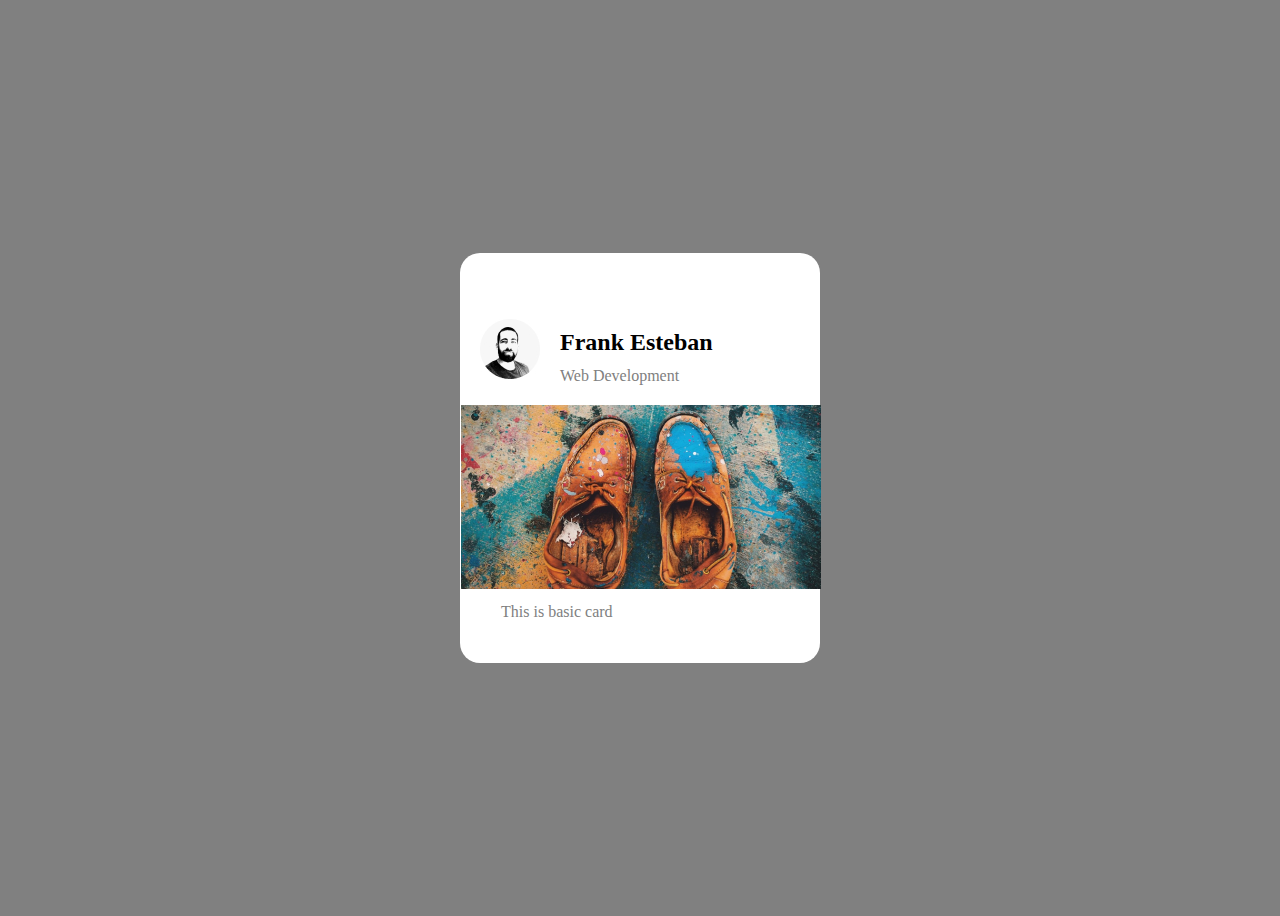
==== Top Uni Card_Project/index.html @ 64554142 "Add files via upload" ====
<!DOCTYPE html>
<html lang="en">
<head>
    <meta charset="UTF-8">
    <meta http-equiv="X-UA-Compatible" content="IE=edge">
    <meta name="viewport" content="width=device-width, initial-scale=1.0">
    <title>Document</title>
    <link rel="stylesheet" href="https://cdnjs.cloudflare.com/ajax/libs/font-awesome/6.2.0/css/all.min.css" integrity="sha512-xh6O/CkQoPOWDdYTDqeRdPCVd1SpvCA9XXcUnZS2FmJNp1coAFzvtCN9BmamE+4aHK8yyUHUSCcJHgXloTyT2A==" crossorigin="anonymous" referrerpolicy="no-referrer" />
    <link rel="stylesheet" href="main.css">
</head>
<body>
    <div class="card">
        <div class="card-head">
            <img src="Task3_Images/profile Image Card1.jpg" alt="" id="">
            <div class="card_ifo1">
                <h2 >Frank Esteban</h2>
            <p>Web Development</p>
            <div class="icon">
                <i class="fa-solid fa-ellipsis-vertical"></i>
            </div>
            </div>
        </div>
        <div class="card-content">

            <img src="Task3_Images/rough_shoe.png" alt="" id="image">
        
        <p class="card-body">
            This is basic card
        </p>
        
    </div>

    </div>
</body>
</html>
---- Top Uni Card_Project/main.css ----
:root{
    --clr-neutral-900:(207, 19%, 9%)
    


}

body{
    display: grid;
    min-height: 100vh;
    place-items: center;
    line-height: 1.6;
background: gray;
}

.card{
    background-color: white;
    height: 360px;
    width: 360px;
    background-size: cover;
    padding: 5rem 0 0;
    border-radius: 20px;
    padding-top: 50px;

}
#image{
    margin-left: -20.5px;
}
.card p{
    color: gray;
    margin-left: 20px;
    margin-top: 2px;
}

.card h2{
    margin-left: 20px;
    margin-bottom: 0;
}



.card-content{
    padding-left: 20px;
    margin-left: 1.1px;
    margin-right: 2px;
    margin-top: 10px;
    margin-bottom: 10px;

    /*background: rgba(20, 19, 19, 0.2);*/
}
.card-content img{
margin-right: 12px;
margin-right: 100px;
height: auto;


}
/*.card-head {
    margin-top: 120px;
    margin-top: -9%;
}*/

.card-head {
margin-bottom: 10px;
margin-left: 20px;
display: flex;
align-items: center;
}

/*.card_ifo1 h2{
    display: flex;
    margin-bottom: 10px;
    margin-right: 20px;
    text-align: center;
    

}*/
.card-body{
    align-items: center;
    padding-top: 1px;
}

.icon{
    display: flex;
    padding-left: 240px;
    text-align: center;
    font-size: 30px;
    margin-top: -60px;
    padding-bottom: 50px;
    
}
.icon:hover{
    color: rgb(148, 148, 160);
}
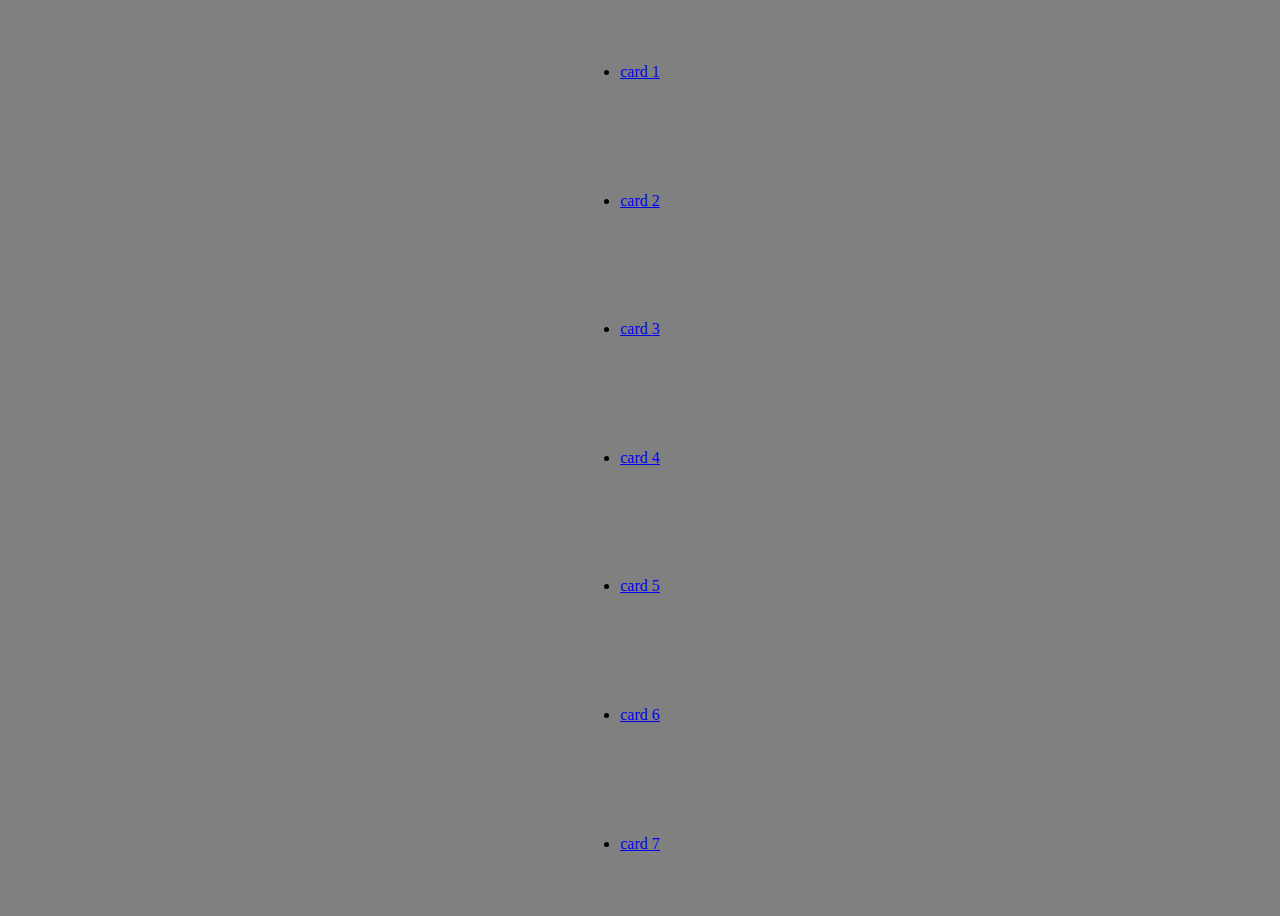
==== commit e0a56ba9: "Add files via upload" ====
--- a/Top Uni Card_Project/index.html
+++ b/Top Uni Card_Project/index.html
@@ -5,31 +5,21 @@
     <meta http-equiv="X-UA-Compatible" content="IE=edge">
     <meta name="viewport" content="width=device-width, initial-scale=1.0">
     <title>Document</title>
-    <link rel="stylesheet" href="https://cdnjs.cloudflare.com/ajax/libs/font-awesome/6.2.0/css/all.min.css" integrity="sha512-xh6O/CkQoPOWDdYTDqeRdPCVd1SpvCA9XXcUnZS2FmJNp1coAFzvtCN9BmamE+4aHK8yyUHUSCcJHgXloTyT2A==" crossorigin="anonymous" referrerpolicy="no-referrer" />
-    <link rel="stylesheet" href="main.css">
+    <link rel="stylesheet" href="card2.css">
+    <link rel="stylesheet" href="card3.css">
 </head>
 <body>
-    <div class="card">
-        <div class="card-head">
-            <img src="Task3_Images/profile Image Card1.jpg" alt="" id="">
-            <div class="card_ifo1">
-                <h2 >Frank Esteban</h2>
-            <p>Web Development</p>
-            <div class="icon">
-                <i class="fa-solid fa-ellipsis-vertical"></i>
-            </div>
-            </div>
-        </div>
-        <div class="card-content">
-
-            <img src="Task3_Images/rough_shoe.png" alt="" id="image">
-        
-        <p class="card-body">
-            This is basic card
-        </p>
-        
-    </div>
-
-    </div>
+    <li><a href="card1.html">card 1</a></li>
+    <li><a href="card2.html"> card 2</a></li>
+    <li><a href="card3.html">card 3</a></li>
+    <li><a href="card4.html">card 4</a></li>
+    <li><a href="card5.html">card 5</a></li>
+    <li><a href="card6.html">card 6</a></li>
+    <li><a href="card7.html">card 7</a></li>
+    <style>
+        body{
+            background: gray;
+        }
+    </style>
 </body>
 </html>--- a/Top Uni Card_Project/card2.css
+++ b/Top Uni Card_Project/card2.css
@@ -0,0 +1,83 @@
+body{
+    display: grid;
+    min-height: 100vh;
+    place-items: center;
+    line-height: 1.6;
+    background: gray;
+}
+
+.card{
+    background-color: white;
+    height: 360px;
+    width: 379px;
+    background-size: cover;
+    padding:  0 0;
+    border-radius: 10px;
+
+}
+
+.card p{
+    color: gray;
+    margin-left: 20px;
+    margin-top: 2px;
+}
+
+.card h2{
+    margin-left: 20px;
+    margin-bottom: 0;
+    font-size: 30px;
+}
+
+
+.card_content{
+    margin-bottom: 10px;
+    margin-left: 20px;
+    display: flex;
+    align-items: center;
+    padding-top: 2px;
+    }
+
+.card_content{
+    padding-left: 20px;
+    margin-left: 1.1px;
+    margin-right: 2px;
+    margin-top: 10px;
+    margin-bottom: 10px;
+
+    /*background: rgba(20, 19, 19, 0.2);*/
+}
+
+
+.footer{
+    align-items: center;
+    padding-top: 50px;
+    display: flex;
+    text-align: center;
+    color: gray;
+    padding-left: 40px;
+    font-weight: 200;
+}
+
+
+
+
+/*.card_content {
+    margin-bottom: 10px;
+    margin-left: 20px;
+    display: flex;
+    align-items: center;
+    }*/
+
+
+
+/*.card-ifo1 h2{
+    display: flex;
+    margin-bottom: 10px;
+    margin-right: 20px;
+    text-align: center;
+    
+
+}*/
+
+
+
--- a/Top Uni Card_Project/card3.css
+++ b/Top Uni Card_Project/card3.css
@@ -0,0 +1,64 @@
+body{
+    display: grid;
+   min-height:  100vh;
+   place-items: center;
+   line-height: 1.6vh;
+   background: gray;
+
+}
+
+.card{
+    background: white;
+    place-items: center;
+    height: 360px;
+    width: 360px;
+    border-radius: 15px;
+}
+
+
+.card_content{
+    margin-bottom: 10px;
+    margin-left: 20px;
+    display: flex;
+    align-items: center;
+    padding-top: 2px;
+    }
+
+.card_content{
+    padding-left: 20px;
+    margin-left: 1.1px;
+    margin-right: 2px;
+    margin-top: 10px;
+    margin-bottom: 10px;
+
+    /*background: rgba(20, 19, 19, 0.2);*/
+}
+
+.image img{
+    border-radius: 5px;
+}
+
+.card p{
+    color: gray;
+    margin-left: 2px;
+    margin-top: -15px;
+}
+
+.card h2{
+    margin-left: 10px;
+    font-size: 30px;
+}
+
+
+.occup{
+    display: flex;
+    padding-left: 95px;
+    padding-top: 0rem;
+}
+
+#icon{
+    display: flex;
+    margin-left: 130px;
+    font-size: 30px;
+    margin-top: -43px;
+}